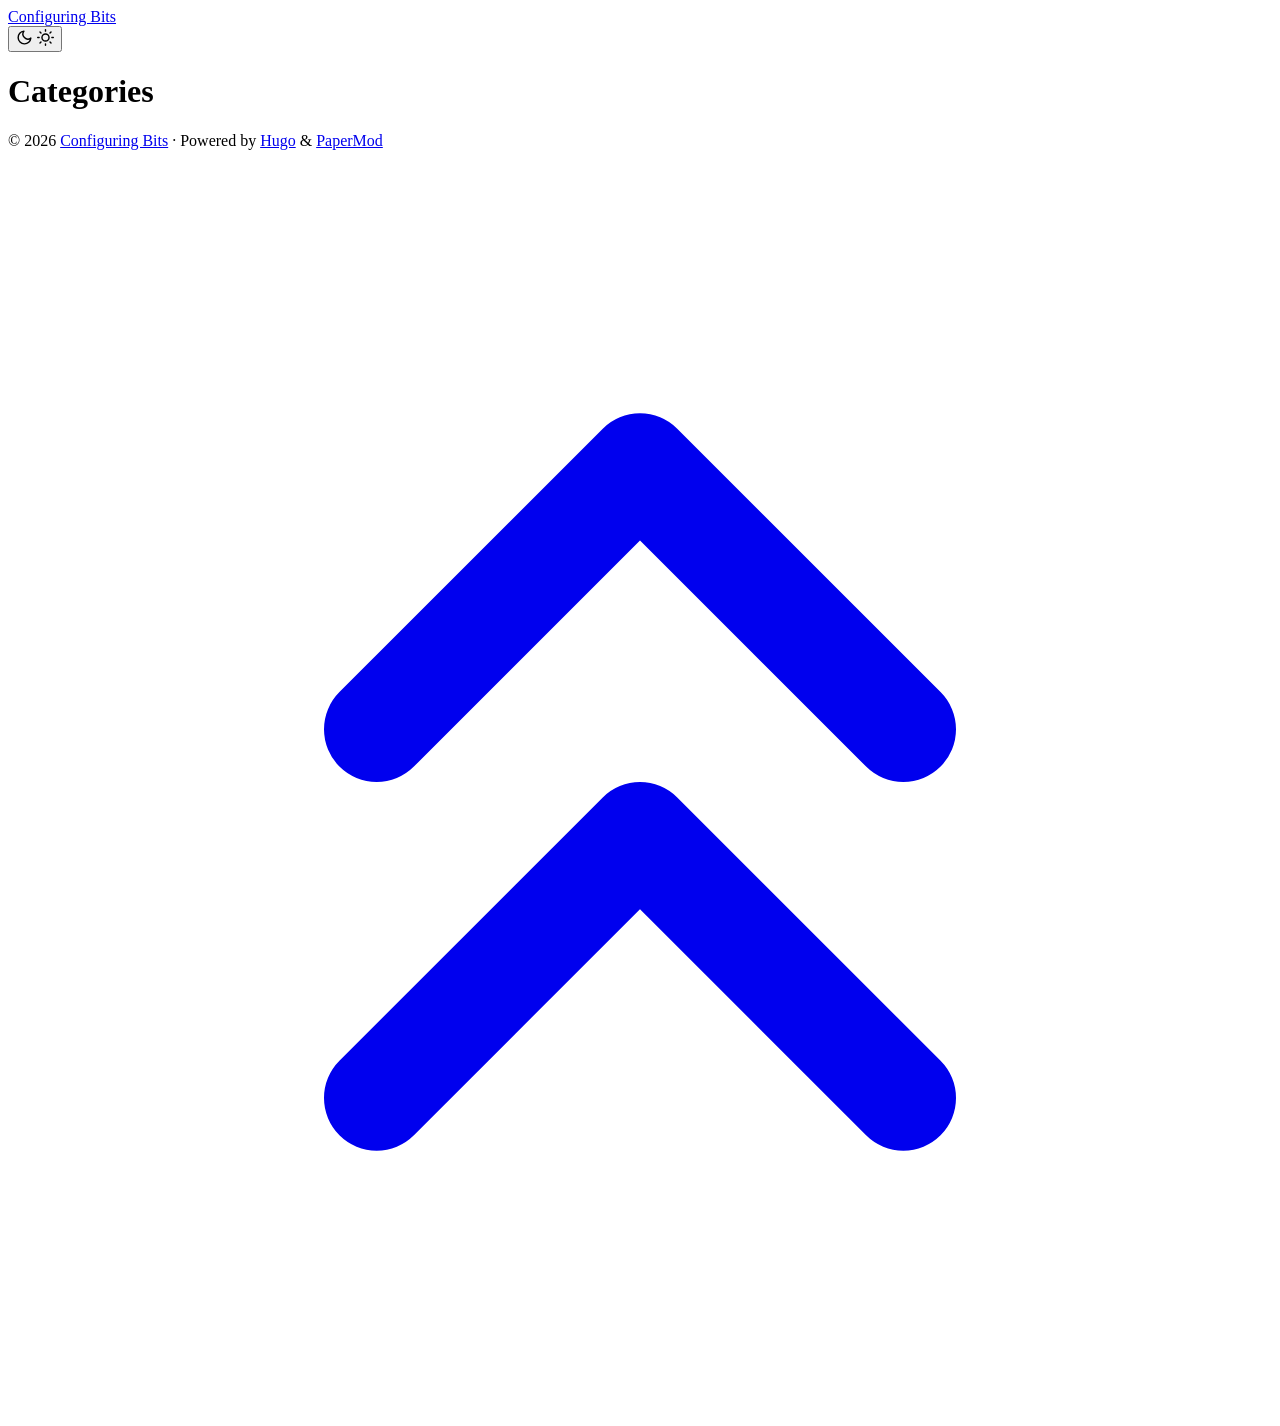
==== public/categories/index.html @ c7aa2653 "Fresh start: proper git init and submodule" ====
<!DOCTYPE html>
<html lang="en" dir="auto" data-theme="auto">

<head><script src="/livereload.js?mindelay=10&amp;v=2&amp;port=1313&amp;path=livereload" data-no-instant defer></script><meta charset="utf-8">
<meta http-equiv="X-UA-Compatible" content="IE=edge">
<meta name="viewport" content="width=device-width, initial-scale=1, shrink-to-fit=no">
<meta name="robots" content="noindex, nofollow">
<title>Categories | Configuring Bits</title>
<meta name="keywords" content="">
<meta name="description" content="">
<meta name="author" content="">
<link rel="canonical" href="http://localhost:1313/categories/">
<link crossorigin="anonymous" href="/assets/css/stylesheet.cd9298b33628769aa1bc1acebbbfd7aa11ce81dfe03484d479e1907760249a1d.css" integrity="sha256-zZKYszYodpqhvBrOu7/XqhHOgd/gNITUeeGQd2Akmh0=" rel="preload stylesheet" as="style">
<link rel="icon" href="http://localhost:1313/favicon.ico">
<link rel="icon" type="image/png" sizes="16x16" href="http://localhost:1313/favicon-16x16.png">
<link rel="icon" type="image/png" sizes="32x32" href="http://localhost:1313/favicon-32x32.png">
<link rel="apple-touch-icon" href="http://localhost:1313/apple-touch-icon.png">
<link rel="mask-icon" href="http://localhost:1313/safari-pinned-tab.svg">
<meta name="theme-color" content="#2e2e33">
<meta name="msapplication-TileColor" content="#2e2e33">
<link rel="alternate" type="application/rss+xml" href="http://localhost:1313/categories/index.xml" title="rss">
<link rel="alternate" hreflang="en" href="http://localhost:1313/categories/">
<noscript>
    <style>
        #theme-toggle,
        .top-link {
            display: none;
        }

    </style>
    <style>
        @media (prefers-color-scheme: dark) {
            :root {
                --theme: rgb(29, 30, 32);
                --entry: rgb(46, 46, 51);
                --primary: rgb(218, 218, 219);
                --secondary: rgb(155, 156, 157);
                --tertiary: rgb(65, 66, 68);
                --content: rgb(196, 196, 197);
                --code-block-bg: rgb(46, 46, 51);
                --code-bg: rgb(55, 56, 62);
                --border: rgb(51, 51, 51);
                color-scheme: dark;
            }

            .list {
                background: var(--theme);
            }

            .toc {
                background: var(--entry);
            }
        }

    </style>
</noscript>
<script>
    if (localStorage.getItem("pref-theme") === "dark") {
        document.querySelector("html").dataset.theme = 'dark';
    } else if (localStorage.getItem("pref-theme") === "light") {
       document.querySelector("html").dataset.theme = 'light';
    } else if (window.matchMedia('(prefers-color-scheme: dark)').matches) {
        document.querySelector("html").dataset.theme = 'dark';
    } else {
        document.querySelector("html").dataset.theme = 'light';
    }

</script>
</head>
<body class="list" id="top">
    <header class="header">
    <nav class="header-nav">
        <div class="logo">
            <a href="http://localhost:1313/" accesskey="h" title="Configuring Bits (Alt + H)">Configuring Bits</a>
            <div class="logo-switches">
                <button id="theme-toggle" class="theme-toggle" accesskey="t" title="(Alt + T)" aria-label="Toggle theme">
                    <svg class="moon" xmlns="http://www.w3.org/2000/svg" width="17" height="17" viewBox="0 0 24 24"
                        fill="none" stroke="currentColor" stroke-width="2" stroke-linecap="round"
                        stroke-linejoin="round">
                        <path d="M21 12.79A9 9 0 1 1 11.21 3 7 7 0 0 0 21 12.79z"></path>
                    </svg>
                    <svg class="sun" xmlns="http://www.w3.org/2000/svg" width="17" height="17" viewBox="0 0 24 24"
                        fill="none" stroke="currentColor" stroke-width="2" stroke-linecap="round"
                        stroke-linejoin="round">
                        <circle cx="12" cy="12" r="5"></circle>
                        <line x1="12" y1="1" x2="12" y2="3"></line>
                        <line x1="12" y1="21" x2="12" y2="23"></line>
                        <line x1="4.22" y1="4.22" x2="5.64" y2="5.64"></line>
                        <line x1="18.36" y1="18.36" x2="19.78" y2="19.78"></line>
                        <line x1="1" y1="12" x2="3" y2="12"></line>
                        <line x1="21" y1="12" x2="23" y2="12"></line>
                        <line x1="4.22" y1="19.78" x2="5.64" y2="18.36"></line>
                        <line x1="18.36" y1="5.64" x2="19.78" y2="4.22"></line>
                    </svg>
                </button>
            </div>
        </div>
        <ul id="menu" class="menu">
        </ul>
    </nav>
</header>
<main class="main">
<header class="page-header">
    <h1>Categories</h1>
</header>

<ul class="terms-tags">
</ul>
    </main>
    
<footer class="footer">
        <span>&copy; 2026 <a href="http://localhost:1313/">Configuring Bits</a></span> · 

    
    
    <span>
        Powered by
        <a href="https://gohugo.io/?utm_source=papermod" rel="noopener" target="_blank">Hugo</a> &
        <a href="https://github.com/adityatelange/hugo-PaperMod/" rel="noopener" target="_blank">PaperMod</a>
    </span>
</footer>
<a href="#top" id="top-link" class="top-link hidden" aria-label="go to top" title="Go to Top (Alt + G)" accesskey="g">
    <svg xmlns="http://www.w3.org/2000/svg" viewBox="0 0 24 24" fill="none" stroke="currentColor" stroke-width="2"
        stroke-linecap="round" stroke-linejoin="round" class="feather feather-chevrons-up">
        <polyline points="17 11 12 6 7 11"></polyline>
        <polyline points="17 18 12 13 7 18"></polyline>
    </svg>
</a>

<script>
    let menu = document.getElementById('menu');
    if (menu) {
        
        const scrollPosition = localStorage.getItem("menu-scroll-position");
        if (scrollPosition) {
            menu.scrollLeft = parseInt(scrollPosition, 10);
        }
        
        menu.onscroll = function () {
            localStorage.setItem("menu-scroll-position", menu.scrollLeft);
        }
    }

    document.querySelectorAll('a[href^="#"]').forEach(anchor => {
        anchor.addEventListener("click", function (e) {
            e.preventDefault();
            var id = this.getAttribute("href").substr(1);
            if (!window.matchMedia('(prefers-reduced-motion: reduce)').matches) {
                document.querySelector(`[id='${decodeURIComponent(id)}']`).scrollIntoView({
                    behavior: "smooth"
                });
            } else {
                document.querySelector(`[id='${decodeURIComponent(id)}']`).scrollIntoView();
            }
            if (id === "top") {
                history.replaceState(null, null, " ");
            } else {
                history.pushState(null, null, `#${id}`);
            }
        });
    });

</script>
<script>
    var toplink = document.getElementById("top-link");
    window.onscroll = function () {
        const scrollThreshold = window.innerHeight;
        if (document.body.scrollTop > scrollThreshold || document.documentElement.scrollTop > scrollThreshold) {
            toplink.classList.remove("hidden");
        } else {
            toplink.classList.add("hidden");
        }
    };

</script>
<script>
    document.getElementById("theme-toggle").addEventListener("click", () => {
        const html = document.querySelector("html");
        if (html.dataset.theme === "dark") {
            html.dataset.theme = 'light';
            localStorage.setItem("pref-theme", 'light');
        } else {
            html.dataset.theme = 'dark';
            localStorage.setItem("pref-theme", 'dark');
        }
    })

</script>
</body>

</html>
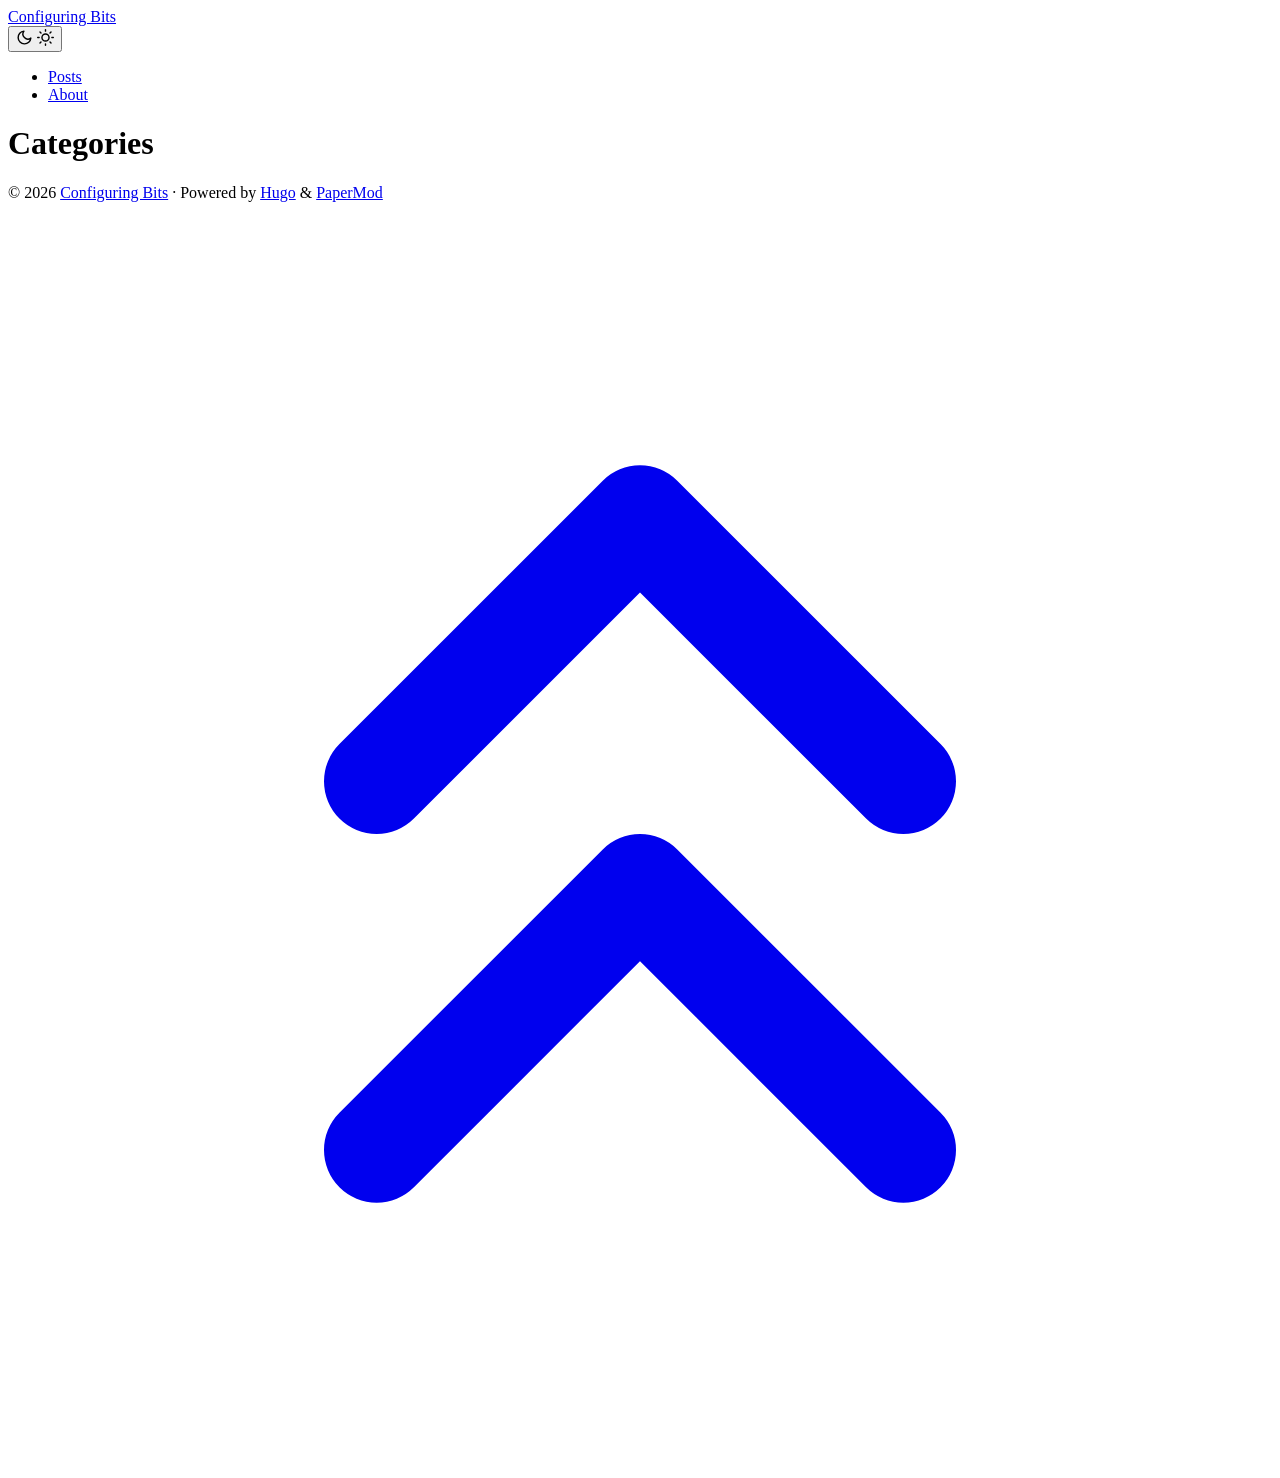
==== commit 0e21a56d: "editing pages" ====
--- a/public/categories/index.html
+++ b/public/categories/index.html
@@ -10,7 +10,7 @@
 <meta name="description" content="">
 <meta name="author" content="">
 <link rel="canonical" href="http://localhost:1313/categories/">
-<link crossorigin="anonymous" href="/assets/css/stylesheet.cd9298b33628769aa1bc1acebbbfd7aa11ce81dfe03484d479e1907760249a1d.css" integrity="sha256-zZKYszYodpqhvBrOu7/XqhHOgd/gNITUeeGQd2Akmh0=" rel="preload stylesheet" as="style">
+<link crossorigin="anonymous" href="/assets/css/stylesheet.89ca4972ab5e6aaa05e9a0dae0c4bb64b26585bc79e36f5cf33614eea0283abe.css" integrity="sha256-icpJcqteaqoF6aDa4MS7ZLJlhbx5429c8zYU7qAoOr4=" rel="preload stylesheet" as="style">
 <link rel="icon" href="http://localhost:1313/favicon.ico">
 <link rel="icon" type="image/png" sizes="16x16" href="http://localhost:1313/favicon-16x16.png">
 <link rel="icon" type="image/png" sizes="32x32" href="http://localhost:1313/favicon-32x32.png">
@@ -96,6 +96,16 @@
             </div>
         </div>
         <ul id="menu" class="menu">
+            <li>
+                <a href="http://localhost:1313/posts" title="Posts">
+                    <span>Posts</span>
+                </a>
+            </li>
+            <li>
+                <a href="http://localhost:1313/about" title="About">
+                    <span>About</span>
+                </a>
+            </li>
         </ul>
     </nav>
 </header>
